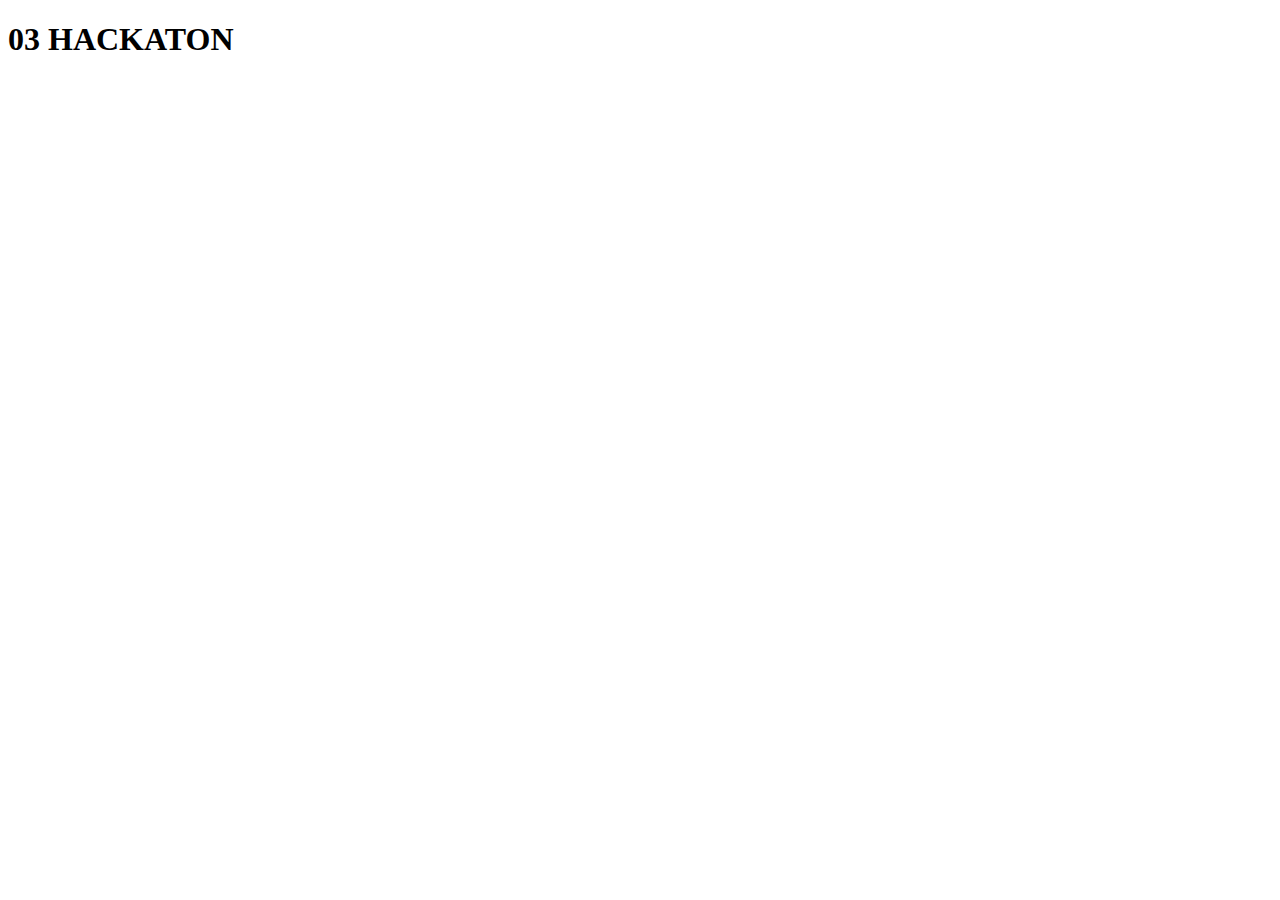
==== index.html @ ccdb85a7 "my first commit" ====
<!DOCTYPE html>
<html lang="en">
	<head>
		<meta charset="UTF-8" />
		<meta http-equiv="X-UA-Compatible" content="IE=edge" />
		<meta name="viewport" content="width=device-width, initial-scale=1.0" />
		<link rel="stylesheet" href="styles/main.css" />
		<title>03 HACKATON</title>
	</head>
	<body>
		<h1>03 HACKATON</h1>
	</body>
</html>
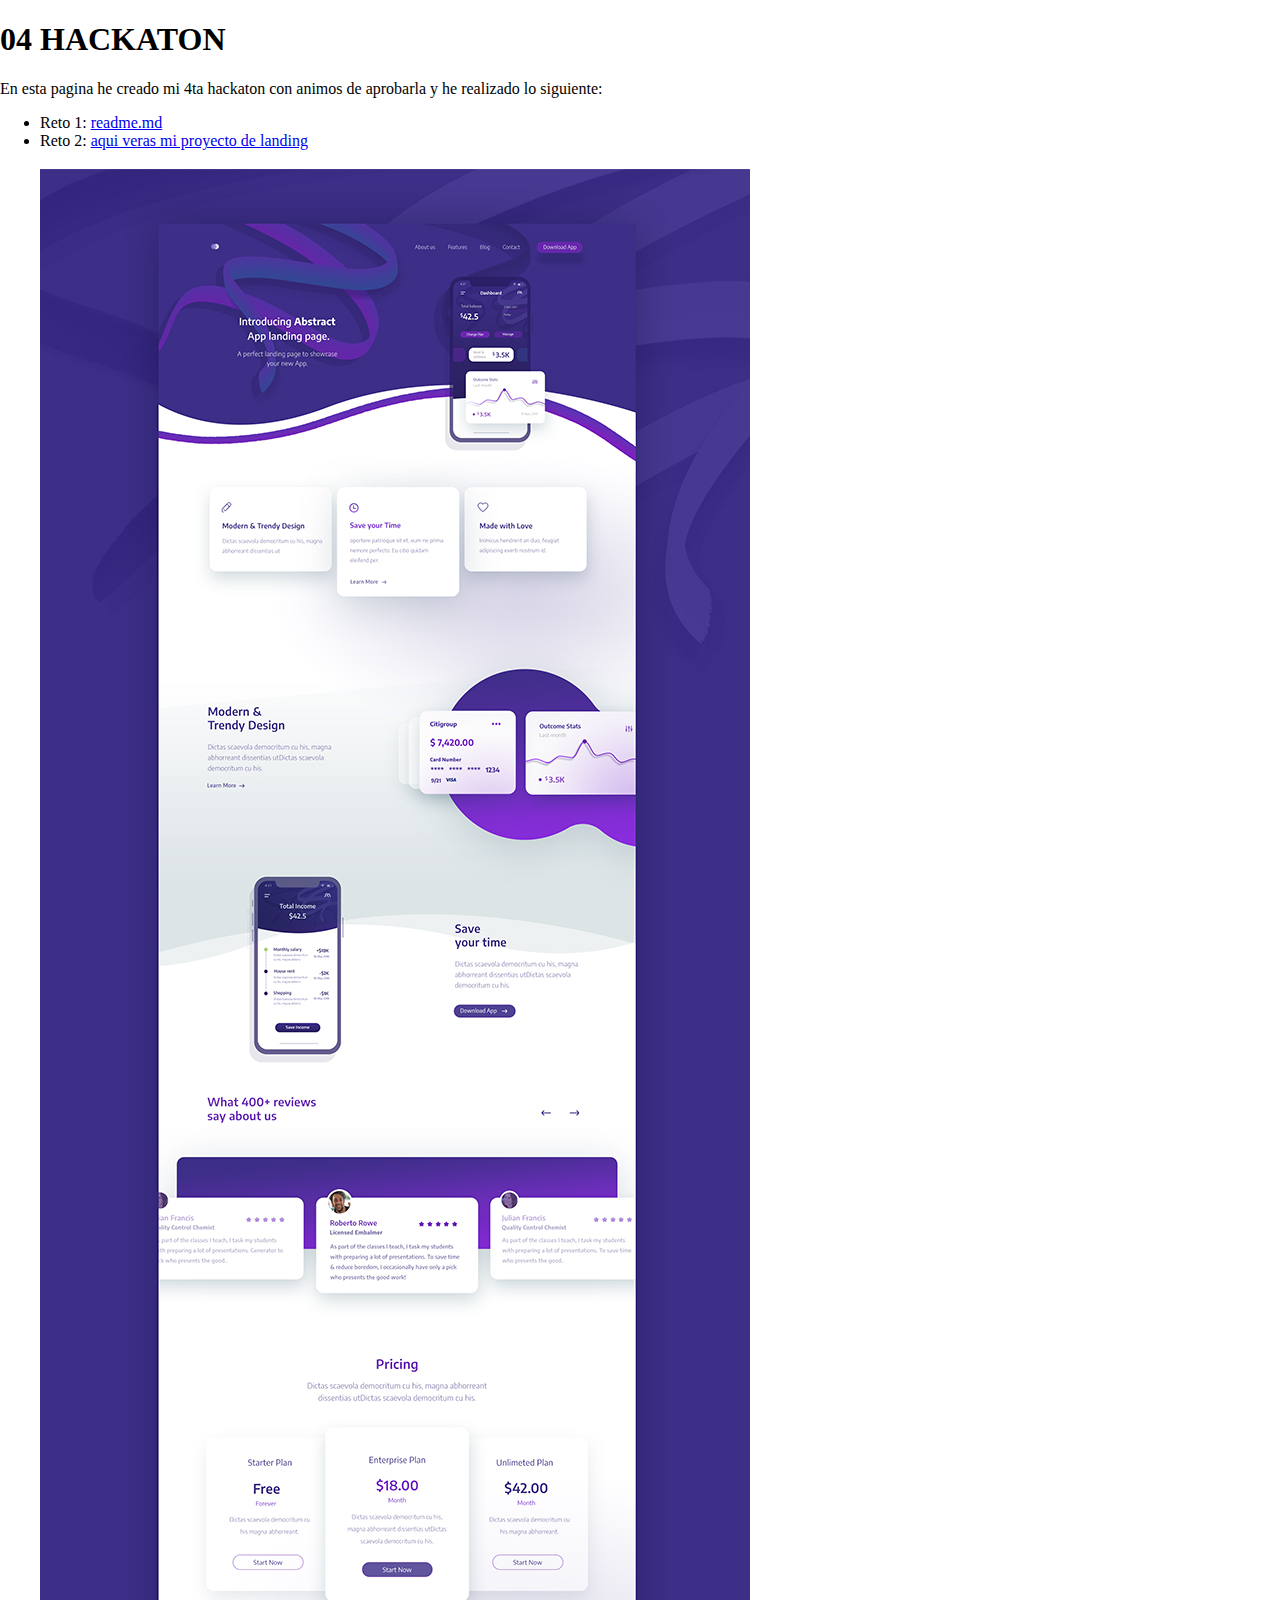
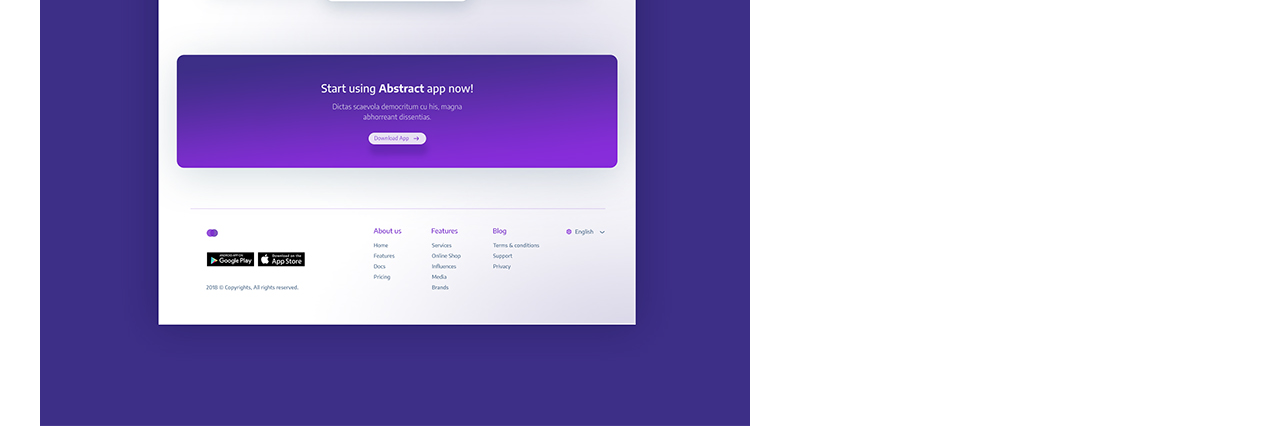
==== commit b2eb58d9: "modifique el index" ====
--- a/index.html
+++ b/index.html
@@ -4,10 +4,23 @@
 		<meta charset="UTF-8" />
 		<meta http-equiv="X-UA-Compatible" content="IE=edge" />
 		<meta name="viewport" content="width=device-width, initial-scale=1.0" />
-		<link rel="stylesheet" href="styles/main.css" />
-		<title>03 HACKATON</title>
+		<link rel="stylesheet" href="styles/normalize.css" />
+
+		<title>04 HACKATON</title>
 	</head>
 	<body>
-		<h1>03 HACKATON</h1>
+		<h1>04 HACKATON</h1>
+		<article>
+			En esta pagina he creado mi 4ta hackaton con animos de aprobarla y he
+			realizado lo siguiente:
+			<ul>
+				<li>Reto 1: <a href="readme.md">readme.md</a></li>
+				<li>
+					Reto 2: <a href="landing.html">aqui veras mi proyecto de landing</a>
+				</li>
+				<br />
+				<img src="images/landing_page_template_00001.jpg" alt="" />
+			</ul>
+		</article>
 	</body>
 </html>
